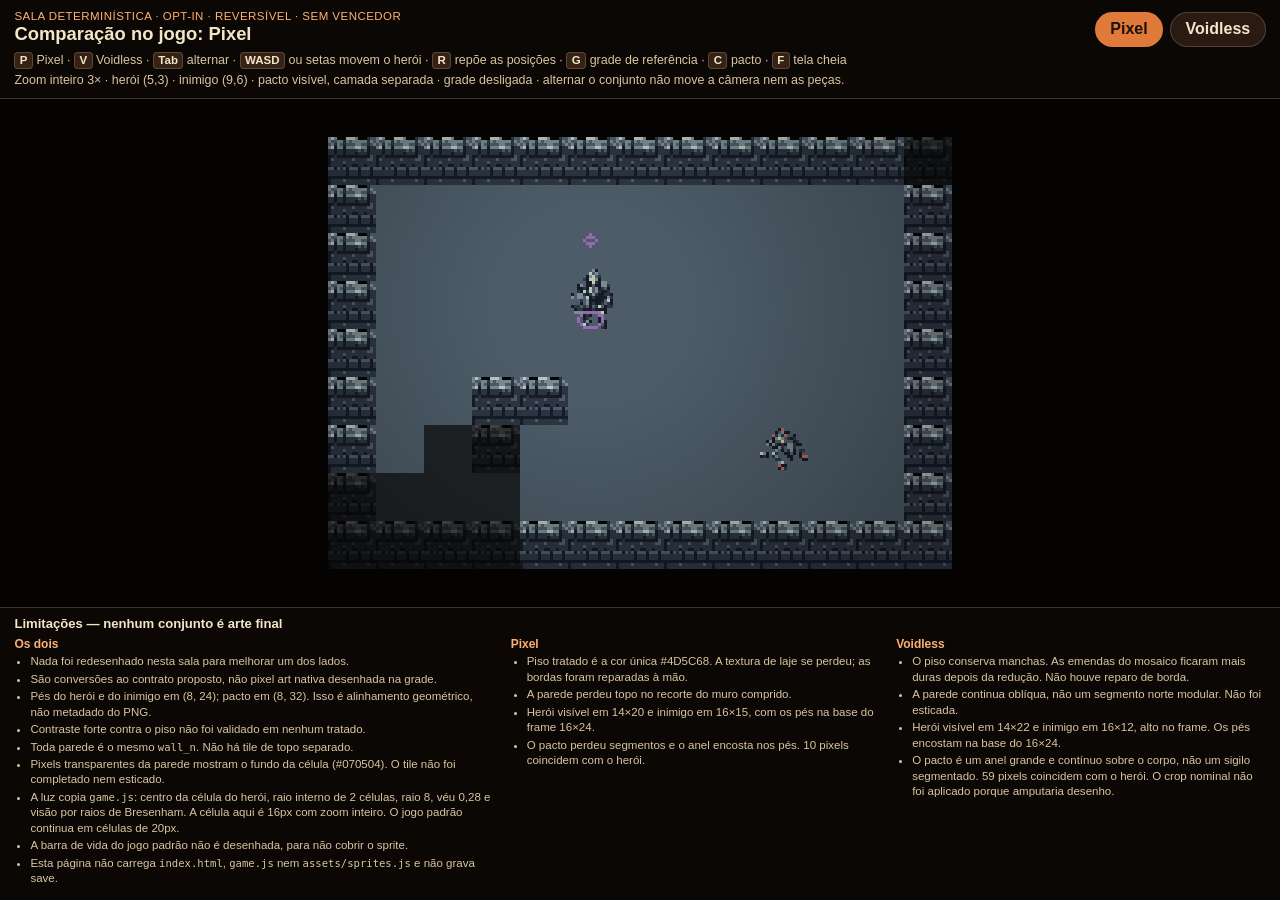
==== comparacao/index.html @ 891fa27c "Add an opt-in room to compare Pixel and Voidless sprites. The default game files stay unchanged. A s" ====
<!DOCTYPE html>
<html lang="pt-BR">
<head>
  <meta charset="UTF-8" />
  <meta name="viewport" content="width=device-width, initial-scale=1.0" />
  <title>Comparação Pixel e Voidless — sala do jogo</title>
  <link rel="stylesheet" href="comparacao.css" />
</head>
<body>
  <header class="barra">
    <div class="barra__titulo">
      <p class="sobretitulo">Sala determinística · opt-in · reversível · sem vencedor</p>
      <h1>Comparação no jogo: <span id="conjuntoAtivo">carregando…</span></h1>
    </div>
    <div class="barra__acoes" role="group" aria-label="Conjunto de arte">
      <button type="button" id="btnPixel" data-conjunto="pixel">Pixel</button>
      <button type="button" id="btnVoidless" data-conjunto="voidless">Voidless</button>
    </div>
    <p class="controles" id="controles">
      <kbd>P</kbd> Pixel · <kbd>V</kbd> Voidless · <kbd>Tab</kbd> alternar ·
      <kbd>WASD</kbd> ou setas movem o herói · <kbd>R</kbd> repõe as posições ·
      <kbd>G</kbd> grade de referência · <kbd>C</kbd> pacto · <kbd>F</kbd> tela cheia
    </p>
    <p class="estado" id="estado">A sala ainda não foi desenhada.</p>
    <p class="erro" id="erro" hidden></p>
  </header>

  <main class="palco">
    <canvas id="sala" aria-label="Sala determinística com piso, parede, herói, inimigo e pacto" tabindex="0"></canvas>
  </main>

  <footer class="limites">
    <h2>Limitações — nenhum conjunto é arte final</h2>
    <div class="limites__colunas">
      <section>
        <h3>Os dois</h3>
        <ul>
          <li>Nada foi redesenhado nesta sala para melhorar um dos lados.</li>
          <li>São conversões ao contrato proposto, não pixel art nativa desenhada na grade.</li>
          <li>Pés do herói e do inimigo em (8, 24); pacto em (8, 32). Isso é alinhamento geométrico, não metadado do PNG.</li>
          <li>Contraste forte contra o piso não foi validado em nenhum tratado.</li>
          <li>Toda parede é o mesmo <code>wall_n</code>. Não há tile de topo separado.</li>
          <li>Pixels transparentes da parede mostram o fundo da célula (#070504). O tile não foi completado nem esticado.</li>
          <li>A luz copia <code>game.js</code>: centro da célula do herói, raio interno de 2 células, raio 8, véu 0,28 e visão por raios de Bresenham. A célula aqui é 16px com zoom inteiro. O jogo padrão continua em células de 20px.</li>
          <li>A barra de vida do jogo padrão não é desenhada, para não cobrir o sprite.</li>
          <li>Esta página não carrega <code>index.html</code>, <code>game.js</code> nem <code>assets/sprites.js</code> e não grava save.</li>
        </ul>
      </section>
      <section>
        <h3>Pixel</h3>
        <ul>
          <li>Piso tratado é a cor única #4D5C68. A textura de laje se perdeu; as bordas foram reparadas à mão.</li>
          <li>A parede perdeu topo no recorte do muro comprido.</li>
          <li>Herói visível em 14×20 e inimigo em 16×15, com os pés na base do frame 16×24.</li>
          <li>O pacto perdeu segmentos e o anel encosta nos pés. 10 pixels coincidem com o herói.</li>
        </ul>
      </section>
      <section>
        <h3>Voidless</h3>
        <ul>
          <li>O piso conserva manchas. As emendas do mosaico ficaram mais duras depois da redução. Não houve reparo de borda.</li>
          <li>A parede continua oblíqua, não um segmento norte modular. Não foi esticada.</li>
          <li>Herói visível em 14×22 e inimigo em 16×12, alto no frame. Os pés encostam na base do 16×24.</li>
          <li>O pacto é um anel grande e contínuo sobre o corpo, não um sigilo segmentado. 59 pixels coincidem com o herói. O crop nominal não foi aplicado porque amputaria desenho.</li>
        </ul>
      </section>
    </div>
  </footer>

  <script src="comparacao.js"></script>
</body>
</html>
---- comparacao/comparacao.css ----
:root {
  --fundo: #050302;
  --painel: rgba(12, 8, 6, 0.92);
  --linha: rgba(243, 230, 200, 0.2);
  --texto: #f3e6c8;
  --texto-suave: #d9c5a0;
  --brasa: #ffb070;
  --perigo: #ff8f7a;
  --fonte: "Segoe UI", "Nunito", sans-serif;
}

* {
  box-sizing: border-box;
}

html,
body {
  margin: 0;
  height: 100%;
  background: var(--fundo);
  color: var(--texto);
  font-family: var(--fonte);
}

body {
  display: grid;
  grid-template-rows: auto minmax(240px, 1fr) auto;
  min-height: 100%;
  min-height: 100dvh;
}

.barra,
.limites {
  background: var(--painel);
  border-color: var(--linha);
  border-style: solid;
}

.barra {
  display: grid;
  grid-template-columns: minmax(0, 1fr) auto;
  gap: 0.2rem 1rem;
  padding: 0.65rem 0.9rem 0.55rem;
  border-width: 0 0 1px;
}

.sobretitulo,
.controles,
.estado,
.limites,
.barra h1 {
  margin: 0;
}

.sobretitulo {
  color: var(--brasa);
  font-size: 0.72rem;
  letter-spacing: 0.04em;
  text-transform: uppercase;
}

.barra h1 {
  font-size: 1.15rem;
  line-height: 1.25;
}

.barra__acoes {
  grid-column: 2;
  grid-row: 1 / span 2;
  display: flex;
  align-items: center;
  gap: 0.45rem;
}

button {
  appearance: none;
  border: 1px solid var(--linha);
  background: #2a1a12;
  color: var(--texto);
  font: inherit;
  font-weight: 700;
  border-radius: 999px;
  padding: 0.45rem 0.9rem;
  cursor: pointer;
}

button[aria-pressed="true"] {
  background: #e07a3a;
  color: #1c120c;
  border-color: transparent;
}

.controles,
.estado {
  grid-column: 1 / -1;
  color: var(--texto-suave);
  font-size: 0.78rem;
  line-height: 1.35;
}

.erro {
  grid-column: 1 / -1;
  margin: 0;
  color: var(--perigo);
  font-size: 0.82rem;
}

kbd {
  display: inline-block;
  min-width: 1.1rem;
  padding: 0 0.28rem;
  border: 1px solid var(--linha);
  border-radius: 4px;
  background: rgba(90, 58, 34, 0.55);
  color: var(--texto);
  font-family: inherit;
  font-size: 0.72rem;
  font-weight: 700;
  text-align: center;
}

.palco {
  min-height: 0;
  position: relative;
  background: var(--fundo);
}

#sala {
  width: 100%;
  height: 100%;
  display: block;
  background: var(--fundo);
  image-rendering: pixelated;
  image-rendering: crisp-edges;
  outline: none;
}

.limites {
  max-height: 34vh;
  overflow: auto;
  padding: 0.55rem 0.9rem 0.7rem;
  border-width: 1px 0 0;
}

.limites h2 {
  margin: 0 0 0.35rem;
  font-size: 0.82rem;
}

.limites__colunas {
  display: grid;
  grid-template-columns: 1.3fr 1fr 1fr;
  gap: 0.75rem 1rem;
}

.limites h3 {
  margin: 0 0 0.2rem;
  font-size: 0.75rem;
  color: var(--brasa);
}

.limites ul {
  margin: 0;
  padding-left: 1rem;
}

.limites li {
  margin: 0.12rem 0;
  color: var(--texto-suave);
  font-size: 0.72rem;
  line-height: 1.35;
}

code {
  font-family: ui-monospace, "Cascadia Code", Consolas, monospace;
  font-size: 0.92em;
}

@media (max-width: 860px) {
  .barra {
    grid-template-columns: 1fr;
  }

  .barra__acoes {
    grid-column: 1;
    grid-row: auto;
  }

  .limites__colunas {
    grid-template-columns: 1fr;
  }
}
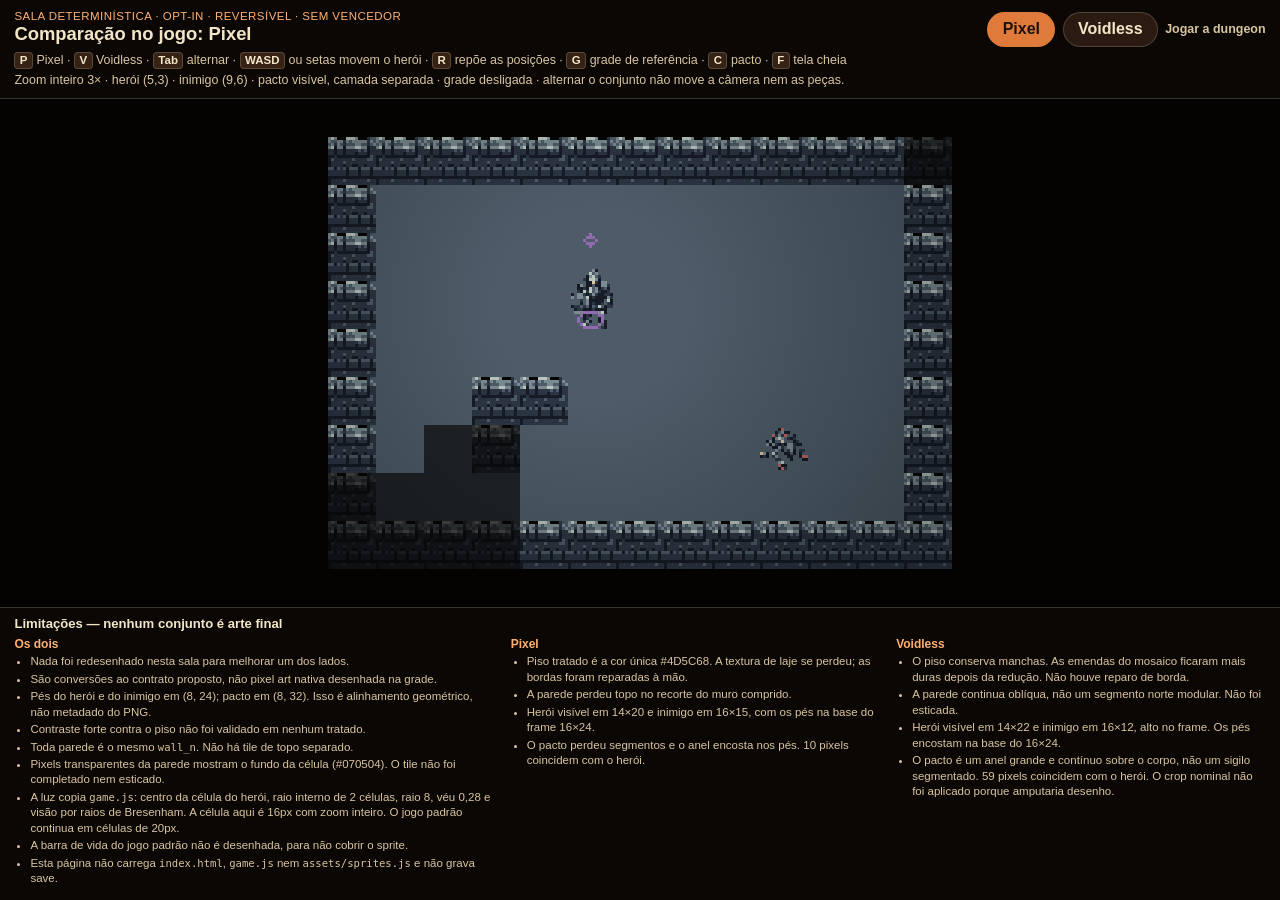
==== commit 5a23e587: "Open the comparison when the game page is opened. index.html now lands on the Pixel/Voidless room. T" ====
--- a/comparacao/index.html
+++ b/comparacao/index.html
@@ -15,6 +15,7 @@
     <div class="barra__acoes" role="group" aria-label="Conjunto de arte">
       <button type="button" id="btnPixel" data-conjunto="pixel">Pixel</button>
       <button type="button" id="btnVoidless" data-conjunto="voidless">Voidless</button>
+      <a class="link-jogo" href="../index.html?jogar=1">Jogar a dungeon</a>
     </div>
     <p class="controles" id="controles">
       <kbd>P</kbd> Pixel · <kbd>V</kbd> Voidless · <kbd>Tab</kbd> alternar ·
--- a/comparacao/comparacao.css
+++ b/comparacao/comparacao.css
@@ -90,6 +90,17 @@
   border-color: transparent;
 }
 
+.link-jogo {
+  color: var(--texto-suave);
+  font-size: 0.78rem;
+  font-weight: 700;
+  text-decoration: none;
+}
+
+.link-jogo:hover {
+  color: var(--texto);
+}
+
 .controles,
 .estado {
   grid-column: 1 / -1;
